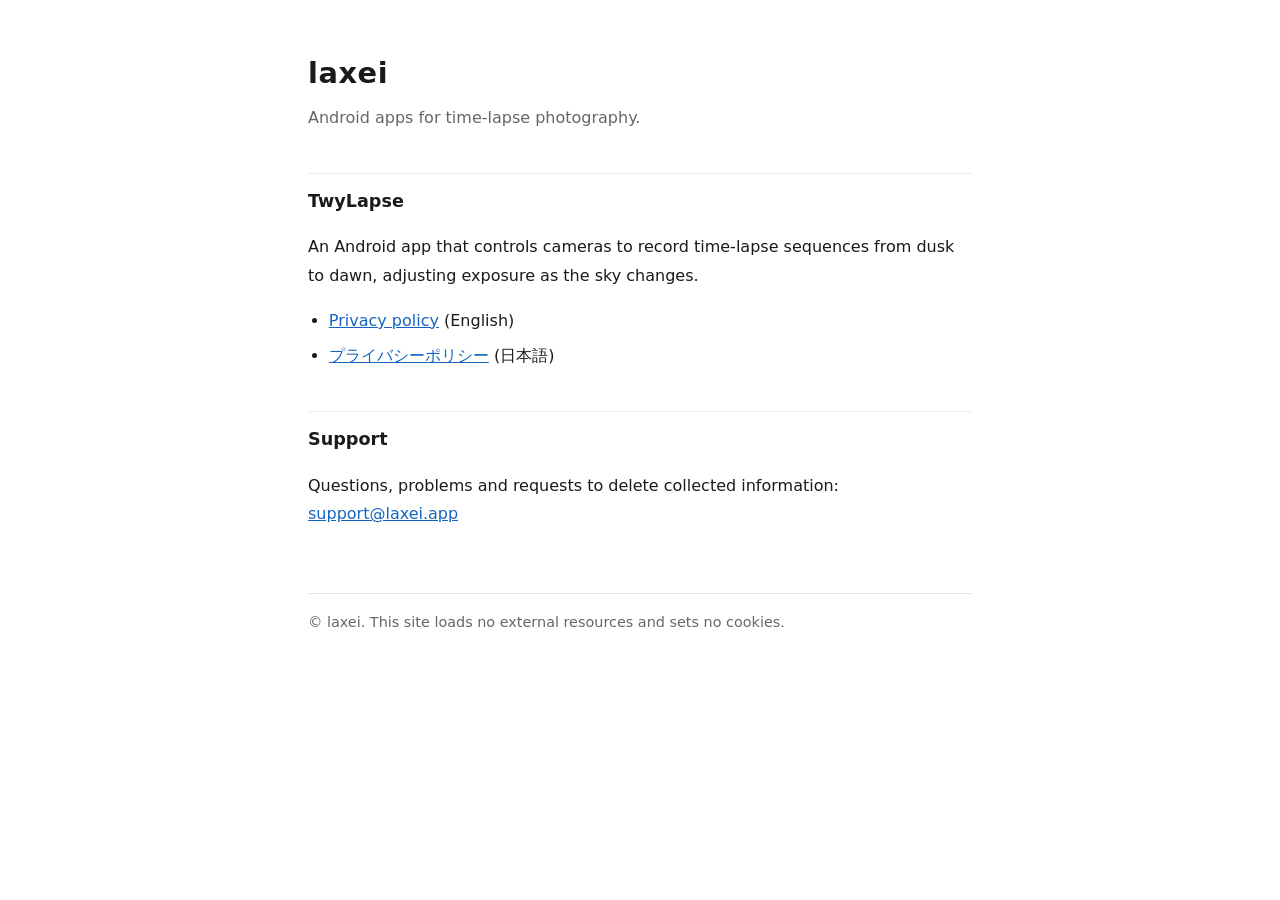
==== index.html @ 2c65aef7 "Add the public site: privacy policy (en/ja), index and README Pages that the Play listing has to poi" ====
<!doctype html>
<html lang="en">
<head>
<meta charset="utf-8">
<meta name="viewport" content="width=device-width, initial-scale=1">
<title>laxei</title>
<meta name="description" content="laxei — Android apps. Privacy policy and support.">
<style>
:root { color-scheme: light dark; }
* { box-sizing: border-box; }
body {
  font-family: system-ui, -apple-system, "Segoe UI", "Hiragino Kaku Gothic ProN", "Noto Sans JP", Arial, sans-serif;
  max-width: 44rem; margin: 0 auto; padding: 3rem 1.25rem 5rem;
  line-height: 1.8; color: #1a1a1a; background: #fff;
  -webkit-text-size-adjust: 100%;
}
h1 { font-size: 1.8rem; letter-spacing: .02em; margin: 0 0 .25rem; }
.tagline { color: #666; margin: 0 0 2.5rem; }
h2 { font-size: 1.1rem; margin: 2.5rem 0 .5rem; padding-top: .75rem; border-top: 1px solid #ececec; }
ul { padding-left: 1.3rem; }
li { margin: .4rem 0; }
a { color: #1565c0; }
footer { margin-top: 4rem; padding-top: 1rem; border-top: 1px solid #e0e0e0; color: #666; font-size: .9rem; }
@media (prefers-color-scheme: dark) {
  body { color: #e4e4e4; background: #161616; }
  footer { border-color: #333; }
  h2 { border-color: #2c2c2c; }
  .tagline, footer { color: #9a9a9a; }
  a { color: #8ab4f8; }
}
</style>
</head>
<body>

<h1>laxei</h1>
<p class="tagline">Android apps for time-lapse photography.</p>

<h2>TwyLapse</h2>
<p>An Android app that controls cameras to record time-lapse sequences from dusk to dawn, adjusting exposure as the sky changes.</p>
<ul>
  <li><a href="privacy.html">Privacy policy</a> (English)</li>
  <li><a href="privacy.jp.html">プライバシーポリシー</a> (日本語)</li>
</ul>

<h2>Support</h2>
<p>Questions, problems and requests to delete collected information:<br>
<a href="mailto:support@laxei.app">support@laxei.app</a></p>

<footer>
  &copy; laxei. This site loads no external resources and sets no cookies.
</footer>

</body>
</html>
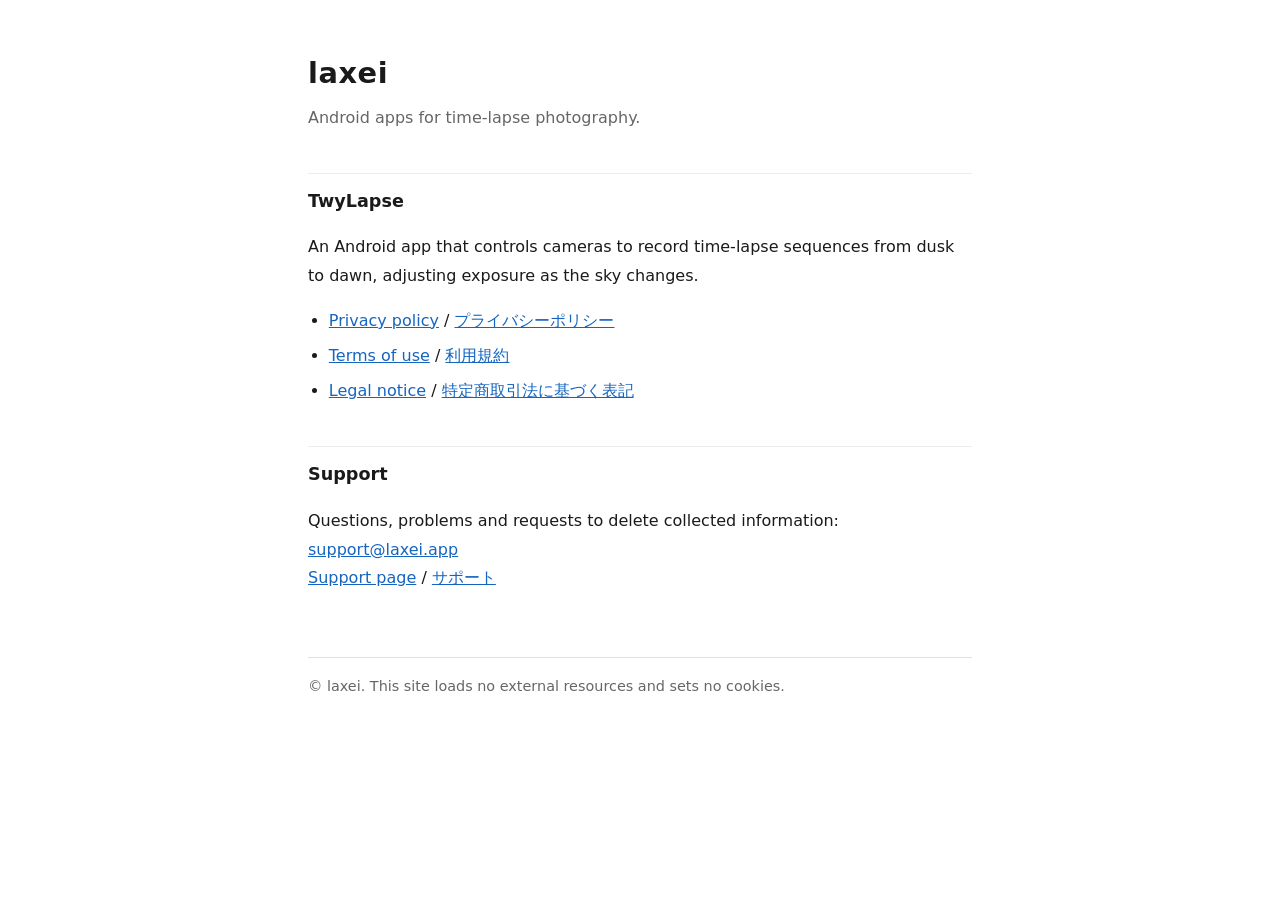
==== commit 7c6e7964: "Publish the legal pages (drafts) and link them from the top page Revised privacy policy, terms of us" ====
--- a/index.html
+++ b/index.html
@@ -38,13 +38,15 @@
 <h2>TwyLapse</h2>
 <p>An Android app that controls cameras to record time-lapse sequences from dusk to dawn, adjusting exposure as the sky changes.</p>
 <ul>
-  <li><a href="privacy.html">Privacy policy</a> (English)</li>
-  <li><a href="privacy.jp.html">プライバシーポリシー</a> (日本語)</li>
+  <li><a href="privacy.html">Privacy policy</a> / <a href="privacy.jp.html" hreflang="ja" lang="ja">プライバシーポリシー</a></li>
+  <li><a href="terms.html">Terms of use</a> / <a href="terms.jp.html" hreflang="ja" lang="ja">利用規約</a></li>
+  <li><a href="legal.html">Legal notice</a> / <a href="legal.jp.html" hreflang="ja" lang="ja">特定商取引法に基づく表記</a></li>
 </ul>
 
 <h2>Support</h2>
 <p>Questions, problems and requests to delete collected information:<br>
-<a href="mailto:support@laxei.app">support@laxei.app</a></p>
+<a href="mailto:support@laxei.app">support@laxei.app</a><br>
+<a href="support.html">Support page</a> / <a href="support.jp.html" hreflang="ja" lang="ja">サポート</a></p>
 
 <footer>
   &copy; laxei. This site loads no external resources and sets no cookies.
